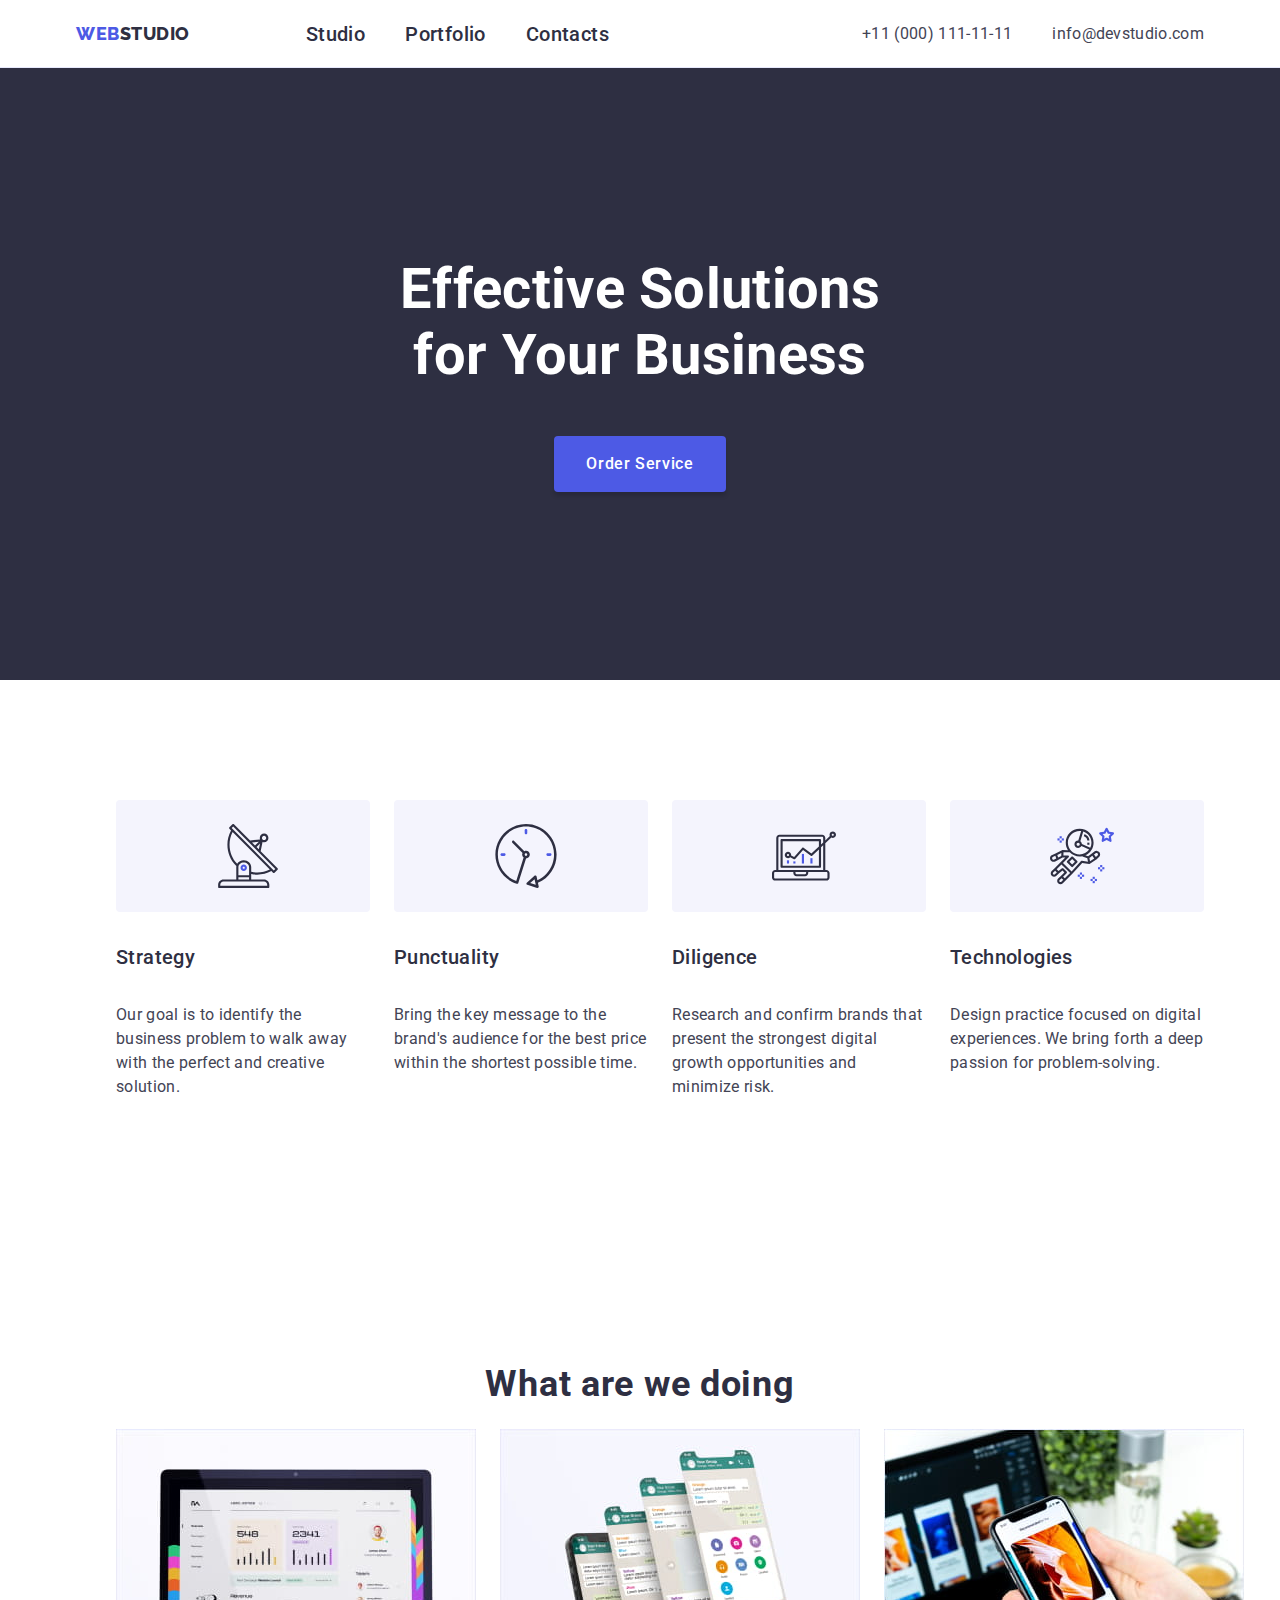
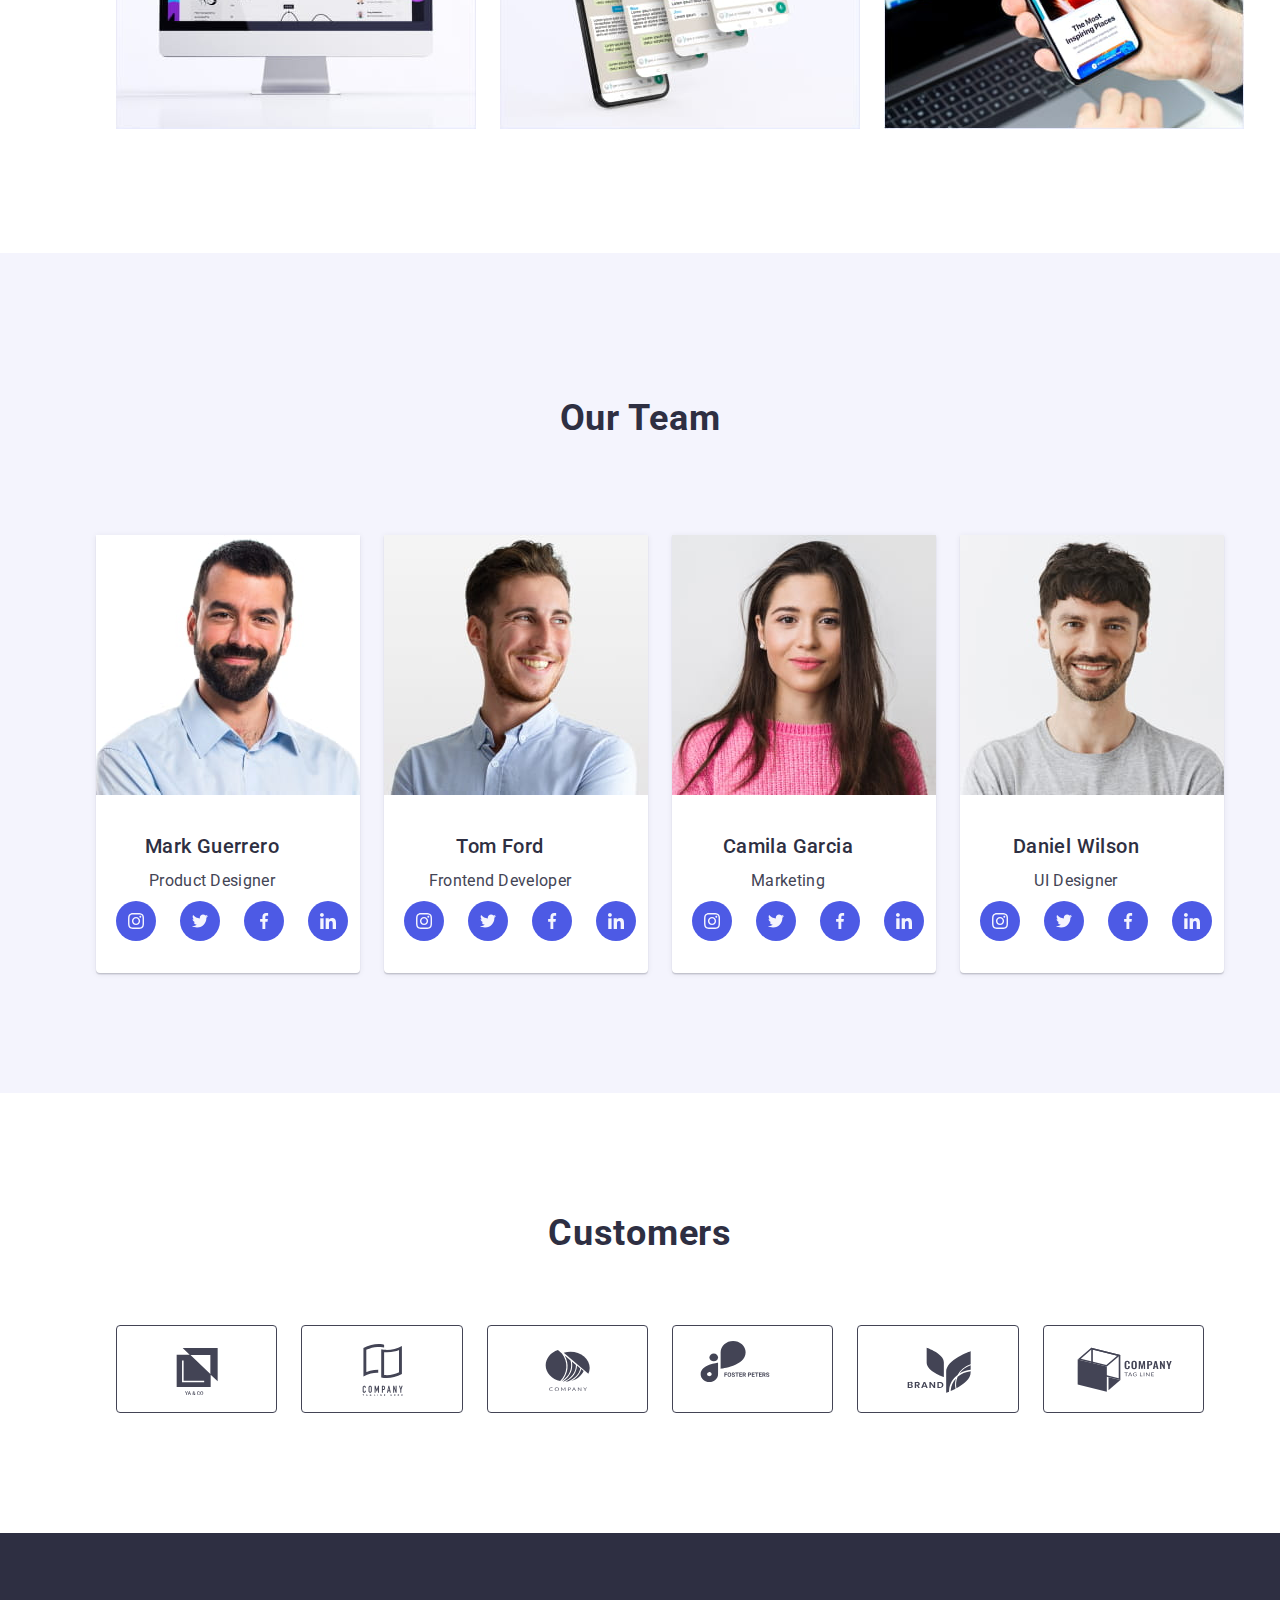
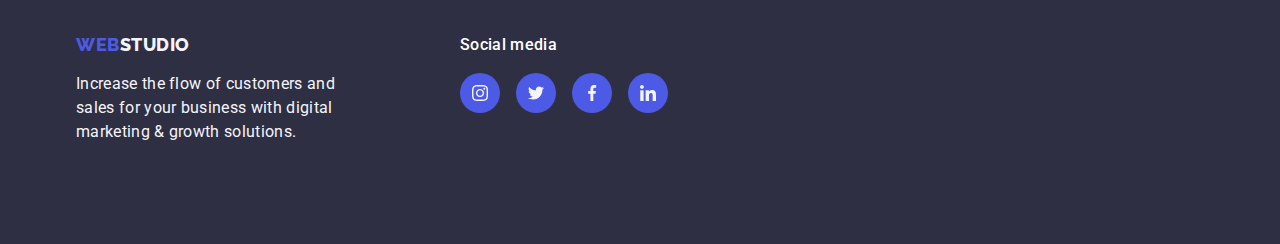
==== index.html @ 134b30d5 "homework 5" ====
<!DOCTYPE html>
<html lang="en">

<head>
    <title>Studio</title>
    <meta charset="utf-8">
    <meta name="viewport" content="initial-scale=1, width=device-width">
    <link
        href="https://fonts.googleapis.com/css2?family=Raleway:wght@800&family=Roboto:wght@400;500;700;900&display=swap"
        rel="stylesheet">
    <link rel="stylesheet" href="node_modules/modern-normalize/modern-normalize.css">
    <link rel="stylesheet" href="css/style.css" />
</head>

<body>
    <header class="header-border">
        <div class="container header-container">
            <nav class="nav-container">
                <div class="logo">
                    <a href="./index.html" class="web">Web <span class="studio-navyblue"> Studio</span></a>
                </div>
                <ul class="menu nav-links-list">
                    <li class="nav-links"><a href="./index.html" class="content">Studio </a></li>
                    <li class="nav-links"><a href="./portfolio.html" class="content">Portfolio</a></li>
                    <li class="nav-links"><a href="./index.html" class="content">Contacts</a></li>
                </ul>
            </nav>
            <address>
                <ul class="list nav-contacts">
                    <li class="nav-links"><a href="tel:+110001111111" class="nav-contact-list">+11 (000) 111-11-11</a>
                    </li>
                    <li class="nav-links"><a href="mailto:info@devstudio.com" class="nav-contact-list">info@devstudio.com</a></li>
                </ul>
            </address>
        </div>
    </header>

    <main>

        <section class="hero heroimage">
            <div class="container hero-container">
                <h1 class="header1">
                    <p class="effective-solutions">Effective Solutions for Your Business</p>
                </h1>
                <button class="order-service" type="button" data-modal-open>Order Service</button>
            </div>
        </section>

        <section class="section">
            <div class="container">
                <h2 hidden> Section 1</h2>
                <ul class="content-list">
                    <li class="feature">
                        <div class="feature-icons">
                            <svg class="feature-icon" width="64" height="64">
                                <use href="./images/icons.svg#strategy"></use>
                            </svg>
                        </div>
                        <h3 class="section1-text">Strategy</h3>
                        <p class="section1-content">Our goal is to identify the business problem to walk away with the
                            perfect and creative solution.</p>
                    </li>
                    <li class="feature">
                        <div class="feature-icons">
                            <svg class="feature-icon" width="64" height="64">
                                <use href="./images/icons.svg#punctuality"></use>
                            </svg>
                        </div>
                        <h3 class="section1-text">Punctuality</h3>
                        <p class="section1-content">Bring the key message to the brand's audience for the best price
                            within
                            the shortest possible time.</p>
                    </li>
                    <li class="feature">
                        <div class="feature-icons">
                            <svg class="feature-icon" width="64" height="64">
                                <use href="./images/icons.svg#diligence"></use>
                            </svg>
                        </div>
                        <h3 class="section1-text">Diligence</h3>
                        <p class="section1-content">Research and confirm brands that present the strongest digital
                            growth
                            opportunities and minimize risk.</p>
                    </li>
                    <li class="feature">
                        <div class="feature-icons">
                            <svg class="feature-icon" width="64" height="64">
                                <use href="./images/icons.svg#technologies"></use>
                            </svg>
                        </div>
                        <h3 class="section1-text">Technologies</h3>
                        <p class="section1-content">Design practice focused on digital experiences. We bring forth a
                            deep
                            passion for problem-solving.</p>
                    </li>
                </ul>
            </div>
        </section>

        <section class="section">
            <div class="container">
            <h2 class="header2">What are we doing</h2>
                <ul class="what-are-we-doing-lists">
                    <li class="image">
                        <img class="h2-img" alt="monitor" src="images/img1.jpg" width="360">
                    </li>
                    <li class="image">
                        <img class="h2-img" alt="celphone" src="images/img2.jpg" width="360">
                    </li>
                    <li class="image">
                        <img class="h2-img" alt="laptop and phone" src="images/img3.jpg" width="360">
                    </li>
                </ul>
            </div>
        </section>

        <section class="section our-team">
            <div class="container">
                <h2 class="header3">Our Team</h2>
                <ul class="our-team-lists">
                    <li class="teamcard">
                        <img class="imgicon" alt="Mark Guerrero" src="images/img_1.jpg" width="100">
                        <div class="text-content">
                            <h3 class="team-name">Mark Guerrero</h3>
                            <p class="title">Product Designer
                            <ul class="team-list-icons">
                                <li class="team-item-icon">
                                    <a href="" class="team-link-icon">
                                        <svg class="team-icon" width="16" height="16">
                                            <use href="./images/icons.svg#instagram"></use>
                                        </svg>
                                    </a>
                                </li>
                                <li class="team-item-icon">
                                    <a href="" class="team-link-icon">
                                        <svg class="team-icon" width="16" height="16">
                                            <use href="./images/icons.svg#twitter"></use>
                                        </svg>
                                    </a>
                                </li>
                                <li class="team-item-icon">
                                    <a href="" class="team-link-icon">
                                        <svg class="team-icon" width="16" height="16">
                                            <use href="./images/icons.svg#facebook"></use>
                                        </svg>
                                    </a>
                                </li>
                                <li class="team-item-icon">
                                    <a href="" class="team-link-icon">
                                        <svg class="team-icon" width="16" height="16">
                                            <use href="./images/icons.svg#linkedin"></use>
                                        </svg>
                                    </a>
                                </li>
                            </ul>
                        </div>
                    </li>
                    <li class="teamcard">
                        <img class="imgicon" alt="Tom Ford" src="images/img_2.jpg" width="100">
                        <div class="text-content">
                            <h3 class="team-name">Tom Ford</h3>
                            <p class="title">Frontend Developer</p>
                            <ul class="team-list-icons">
                                <li class="team-item-icon">
                                    <a href="" class="team-link-icon">
                                        <svg class="team-icon" width="16" height="16">
                                            <use href="./images/icons.svg#instagram"></use>
                                        </svg>
                                    </a>
                                </li>
                                <li class="team-item-icon">
                                    <a href="" class="team-link-icon">
                                        <svg class="team-icon" width="16" height="16">
                                            <use href="./images/icons.svg#twitter"></use>
                                        </svg>
                                    </a>
                                </li>
                                <li class="team-item-icon">
                                    <a href="" class="team-link-icon">
                                        <svg class="team-icon" width="16" height="16">
                                            <use href="./images/icons.svg#facebook"></use>
                                        </svg>
                                    </a>
                                </li>
                                <li class="team-item-icon">
                                    <a href="" class="team-link-icon">
                                        <svg class="team-icon" width="16" height="16">
                                            <use href="./images/icons.svg#linkedin"></use>
                                        </svg>
                                    </a>
                                </li>
                            </ul>
                        </div>
                    </li>
                    <li class="teamcard">
                        <img class="imgicon" alt="Camila Garcia" src="images/img_3.jpg" width="100">
                        <div class="text-content">
                            <h3 class="team-name">Camila Garcia</h3>
                            <p class="title">Marketing</p>
                            <ul class="team-list-icons">
                                <li class="team-item-icon">
                                    <a href="" class="team-link-icon">
                                        <svg class="team-icon" width="16" height="16">
                                            <use href="./images/icons.svg#instagram"></use>
                                        </svg>
                                    </a>
                                </li>
                                <li class="team-item-icon">
                                    <a href="" class="team-link-icon">
                                        <svg class="team-icon" width="16" height="16">
                                            <use href="./images/icons.svg#twitter"></use>
                                        </svg>
                                    </a>
                                </li>
                                <li class="team-item-icon">
                                    <a href="" class="team-link-icon">
                                        <svg class="team-icon" width="16" height="16">
                                            <use href="./images/icons.svg#facebook"></use>
                                        </svg>
                                    </a>
                                </li>
                                <li class="team-item-icon">
                                    <a href="" class="team-link-icon">
                                        <svg class="team-icon" width="16" height="16">
                                            <use href="./images/icons.svg#linkedin"></use>
                                        </svg>
                                    </a>
                                </li>
                            </ul>
                        </div>
                    </li>
                    <li class="teamcard">
                        <img class="imgicon" alt="Daniel Wilson" src="images/img_4.jpg" width="100">
                        <div class="text-content">
                            <h3 class="team-name">Daniel Wilson</h3>
                            <p class="title">UI Designer</p>
                            <ul class="team-list-icons">
                                <li class="team-item-icon">
                                    <a href="" class="team-link-icon">
                                        <svg class="team-icon" width="16" height="16">
                                            <use href="./images/icons.svg#instagram"></use>
                                        </svg>
                                    </a>
                                </li>
                                <li class="team-item-icon">
                                    <a href="" class="team-link-icon">
                                        <svg class="team-icon" width="16" height="16">
                                            <use href="./images/icons.svg#twitter"></use>
                                        </svg>
                                    </a>
                                </li>
                                <li class="team-item-icon">
                                    <a href="" class="team-link-icon">
                                        <svg class="team-icon" width="16" height="16">
                                            <use href="./images/icons.svg#facebook"></use>
                                        </svg>
                                    </a>
                                </li>
                                <li class="team-item-icon">
                                    <a href="" class="team-link-icon">
                                        <svg class="team-icon" width="16" height="16">
                                            <use href="./images/icons.svg#linkedin"></use>
                                        </svg>
                                    </a>
                                </li>
                            </ul>
                        </div>
                    </li>
                </ul>
            </div>
        </section>

        <section class="section customers-section">
            <div class="container">
                <h2 class="customers">Customers</h2>
                <ul class="customers-list">
                    <li class="customers-item">
                        <svg class="customers-icon" width="104" height="56">
                                <use href="./images/icons.svg#client-1"></use>
                            </svg>
                        </a>
                    </li>
                    <li class="customers-item">
                        <svg class="customers-icon" width="104" height="56">
                                <use href="./images/icons.svg#client-2"></use>
                            </svg>
                        </a>
                    </li>
                    <li class="customers-item">
                        <svg class="customers-icon" width="104" height="56">
                                <use href="./images/icons.svg#client-3"></use>
                            </svg>
                        </a>
                    </li>
                    <li class="customers-item">
                        <svg class="customers-icon" width="104" height="56">
                                <use href="./images/icons.svg#client-4"></use>
                            </svg>
                        </a>
                    </li>
                    <li class="customers-item">
                        <svg class="customers-icon" width="104" height="56">
                                <use href="./images/icons.svg#client-5"></use>
                            </svg>
                        </a>
                    </li>
                    <li class="customers-item">
                        <svg class="customers-icon" width="104" height="56">
                               <use href="./images/icons.svg#client-6"></use>
                            </svg>
                        </a>
                    </li>
                </ul>
            </div>
        </section>

    </main>

    <footer class="footer">
        <div class="container footer-container">
            <div class="footer-logo-text">
                <div class="footer-logo">
                    <a href="./index.html" class="web">Web <span class="studio-white"> Studio</span></a>
                </div>
                <p class="increase-the-flow">Increase the flow of customers and sales for your business with digital
                    marketing & growth solutions.</p>
            </div>
            <div class="footer-icon-wrapper">
                <p class="social-media">Social media</p>
                <ul class="footer-icon-list">
                    <li class="footer-icon-item">
                    <a href="" class="footer-icon-link">
                        <svg class="footer-icon" width="16" height="16">
                            <use href="./images/icons.svg#instagram"></use>
                        </svg>
                    </a>
                    </li>
                    <li class="footer-icon-item">
                        <a href="" class="footer-icon-link">
                            <svg class="footer-icon" width="16" height="16">
                                <use href="./images/icons.svg#twitter"></use>
                            </svg>
                        </a>
                    </li>
                    <li class="footer-icon-item">
                        <a href="" class="footer-icon-link">
                            <svg class="footer-icon" width="16" height="16">
                                <use href="./images/icons.svg#facebook"></use>
                            </svg>
                        </a>
                    </li>
                    <li class="footer-icon-item">
                        <a href="" class="footer-icon-link">
                            <svg class="footer-icon" width="16" height="16">
                                <use href="./images/icons.svg#linkedin"></use>
                            </svg>
                        </a>
                    </li>
                </ul>
            </div>
        </div>
    </footer>

    <!-- Modal Window-->
    <div class="backdrop is-hidden" data-modal>
        <div class="modal">
            <button type="button" class="modal-close" data-modal-close>
                <svg class="modal-close-icon" width="8" height="8">
                    <use href="./images/icons.svg#close"></use>
                </svg>
            </button>
        </div>   

    <script src="./js/modal.js"></script>
</body>

</html>
---- css/style.css ----
:root {
    --color-iris: #4d5ae5;
    --color-ocean: #404bbf;
    --color-slate: #434455;
    --color-cloud: #f4f4fd;
    --color-white: #ffffff;
    --color-navy-blue: #2e2f42;
    --color-black: #000000;
    --color-green: #31D0AA;
    --color-dairy: #fcfcfc;
    --color-cornflower: #E7E9FC;
}

h1,
h2,
h3,
h4,
p {
    margin: 0;
    padding: 0;
}

* {
    margin: 0;
    box-sizing: border-box;
}


body {
    font-family: Roboto, sans-serif;
    font-size: 16px;
    letter-spacing: 0.02em;
    background-color: var(--color-white);

}

ul {
    list-style-type: none;
}

address {
    font-style: normal;
}

.header-border {
    border: 0px 0px 1px 0px;
    border-bottom: 1px solid #E7E9FC;
}

.container {
    width: 1158px;
    margin: auto;
    padding: 0 15px;
}

.section {
    padding: 120px 0px;
}

.header-container {
    display: flex;
    justify-content: space-between;

}

.nav-container {
    display: flex;
    justify-content: space-between;
    align-items: center;
    gap: 76px
}

.nav-links-list {
    display: flex;
    justify-content: center;
    align-items: center;
    gap: 40px;
}

.nav-contacts {
    display: flex;
    justify-content: space-between;
    align-items: center;
    column-gap: 40px;
}


.logo {
    letter-spacing: 0.03em;
    line-height: 1.3em;
    font-size: 18px;
    font-weight: 800;
    font-family: Raleway;
}

.web {
    text-transform: uppercase;
    color: var(--color-iris);
    text-align: left;
    display: flex;
    text-decoration: none;
}

.studio-navyblue {
    text-transform: uppercase;
    color: var(--color-navy-blue);
    display: flex;
    text-decoration: none
}

.content {
    letter-spacing: 0.02em;
    font-weight: 500;
    font-family: Roboto;
    font-size: 20px;
    color: var(--color-navy-blue);
    text-decoration: none;
    position: relative;
    display: block;
    transition: color 250ms cubic-bezier(0.4, 0, 0.2, 1);
}

.nav-contact-list {
    font-family: Roboto;
    font-weight: 400;
    letter-spacing: 0.02em;
    color: var(--color-slate);
    text-decoration: none;
    padding: 24px 0px 24px;
    display: block;
}


.hero {
    padding: 188px 0 188px 0px;
    background: var(--color-navy-blue);
}

.heroimage {
    background-size: cover;
    background-image: linear-gradient(rgba(46, 47, 66, 0.7),
            rgba(46, 47, 66, 0.7)),
        url("../images/hero-image.jpg");
    background-repeat: no-repeat;
    margin: 0 auto;
    max-width: 1440px;
}

.hero-container {
    align-items: center;
    display: flex;
    flex-direction: column;
}

.effective-solutions {
    margin-bottom: 48px;
    font-size: 56px;
    font-family: Roboto;
    color: var(--color-white);
    text-align: center;
    width: 496px;

}

.order-service {
    letter-spacing: 0.04em;
    line-height: 1.5em;
    font-weight: 500;
    border: none;
    border-radius: 4px;
    background-color: var(--color-iris);
    box-shadow: 0px 4px 4px rgba(0, 0, 0, 0.15);
    font-size: 16px;
    font-weight: 500;
    font-family: Roboto;
    color: var(--color-white);
    text-align: left;
    cursor: pointer;
    padding: 16px 32px;
}

.content-list {
    display: flex;
    flex-wrap: wrap;
    gap: 24px
}

.section1-text {
    letter-spacing: 0.02em;
    line-height: 1.5em;
    font-family: Roboto;
    font-weight: 500;
    font-size: 20px;
    color: var(--color-navy-blue);
    line-height: 3.75em;
    letter-spacing: 0.02em;
    margin-bottom: 8px;
}

.section1-content {
    font-size: 16px;
    letter-spacing: 0.02em;
    line-height: 1.5em;
    font-family: Roboto;
    font-weight: 400;
    font-size: 16px;
    color: var(--color-slate);
}

.feature {
    width: calc((100% - 72px) / 4);
}

.header2 {
    font-size: 36px;
    letter-spacing: 0.02em;
    line-height: 2.5em;
    font-family: Roboto;
    font-weight: 700;
    font-size: 36px;
    color: var(--color-navy-blue);
    text-align: center;
}

.what-are-we-doing-lists {
    display: flex;
    gap: 24px;
}


.header3 {
    font-family: Roboto;
    font-size: 700;
    font-size: 36px;
    letter-spacing: 0.02em;
    line-height: 2.5em;
    color: var(--color-navy-blue);
    text-align: center;
    margin-bottom: 72px;
}

.teamcard {
    border-radius: 0px 0px 4px 4px;
    background-color: var(--color-white);
    box-shadow: 0px 2px 1px 0px rgba(46, 47, 66, 0.08), 0px 1px 1px 0px rgba(46, 47, 66, 0.16), 0px 1px 6px 0px rgba(46, 47, 66, 0.08);
    width: calc((100%-72px) / 4);
}

.our-team {
    background-color: var(--color-cloud);
}

.our-team-lists {
    display: flex;
    align-items: center;
    justify-content: center;
    gap: 24px;
}

.text-content {
    width: 232px;
    padding: 32px 16px;
}

.h2-img {
    width: 360px;
    height: 300px;
}

.imgicon {
    width: 264px;
    height: 260px;
    object-fit: cover;
    mix-blend-mode: normal;
}

.team-name {
    letter-spacing: 0.02em;
    line-height: 1.5em;
    font-weight: 500;
    font-size: 20px;
    font-family: Roboto;
    color: var(--color-navy-blue);
    text-align: center;
    margin-bottom: 8px;
}


.title {
    font-size: 16px;
    letter-spacing: 0.02em;
    line-height: 1.5em;
    color: var(--color-slate);
    text-align: center;
    margin-bottom: 8px;
}

.customers {
    padding-bottom: 72px;
    color: var(--color-navy-blue);
    text-align: center;
    font-family: Roboto;
    font-size: 36px;
    font-style: normal;
    font-weight: 700;
    line-height: 40px;
    letter-spacing: 0.72px;
    text-transform: capitalize;
}

/*svg style-----*/
.feature-icons {
    height: 112px;
    align-items: center;
    justify-content: center;
    border-radius: 4px;
    background-color: var(--color-cloud);
    margin-bottom: 8px;
}

.feature-icon {
    margin: 24px 100px;
}

.team-link-icon {
    width: 40px;
    height: 40px;
}

.team-list-icons {
    display: flex;
    align-items: center;
    justify-content: center;
    gap: 24px;
}

.team-link-icon {
    display: flex;
    align-items: center;
    justify-content: center;
    width: 40px;
    height: 40px;
    background-color: var(--color-iris);
    border-radius: 20px;
    transition: background-color 250ms cubic-bezier(0.4, 0, 0.2, 1);
}

.team-icon {
    fill: var(--color-cloud);
}


.customers-list {
    width: 100%;
    display: flex;
    justify-content: center;
    align-items: center;
    gap: 24px
}

.customers-icon {
    width: 100%;
    fill: var(--color-slate);
}

.customers-item {
    display: flex;
    justify-content: center;
    align-items: center;
    width: 168px;
    height: 88px;
    color: var(--color-slate);
    border-radius: 4px;
    border: 1px solid var(--color-slate);
}

/*-----*/


/* style for interactive elements */
.content:hover,
.content:focus,
.nav-contact-list:hover,
.nav-contact-list:focus {
    color: var(--color-iris);
}


.content:active,
.nav-contact-list:active,
.order-service:active {
    color: var(--color-cloud);
}

.order-service:hover,
.order-service:focus {
    background-color: var(--color-ocean);
}

.project-card:hover,
.project-card:focus {
    box-shadow: 0px 2px 1px 0px rgba(46, 47, 66, 0.08), 0px 1px 1px 0px rgba(46, 47, 66, 0.16), 0px 1px 6px 0px rgba(46, 47, 66, 0.08);
}

.all:hover,
.all:focus,
.button:hover,
.button:focus {
    background-color: var(--color-ocean);
    box-shadow: 0px 2px 2px 0px rgba(0, 0, 0, 0.12), 0px 2px 1px 0px rgba(0, 0, 0, 0.08), 0px 3px 1px 0px rgba(0, 0, 0, 0.10);
    color: var(--color-white);
    border: 1px solid transparent;
}

.all:active,
.button:active {
    color: var(--color-navy-blue);

}

.team-link-icon:hover,
.team-link-icon:focus {
    background-color: var(--color-ocean);
}


.footer-icon-link:hover,
.footer-icon-link:focus {
    background-color: var(--color-green);
}

.customers-item:hover {
    border-color: var(--color-ocean);
    fill: var(--color-ocean);
}

.customers-icon:hover {
    fill: var(--color-ocean);
}

/*-------*/


.footer {
    background-color: var(--color-navy-blue);
    padding: 100px 0;
}

.footer-container {
    text-align: start;
    display: flex;
    flex-wrap: wrap;
}

.footer-logo-text {
    margin-right: 120px;
}

.studio-white {
    color: var(--color-cloud);
}

.increase-the-flow {
    font-family: Roboto;
    font-size: 16px;
    font-weight: 400;
    letter-spacing: 0.02em;
    line-height: 1.5em;
    color: var(--color-cloud);
    width: 264px;
    margin-left: auto;
    margin-right: auto;
}

.footer-logo {
    letter-spacing: 0.03em;
    line-height: 1.3em;
    font-size: 18px;
    font-weight: 800;
    font-family: Raleway;
    margin-bottom: 16px;
}


.social-media {
    color: var(--color-white);
    font-family: Roboto;
    font-size: 16px;
    font-style: normal;
    font-weight: 500;
    line-height: 24px;
    letter-spacing: 0.32px;
    margin-bottom: 16px;
}

.footer-icon-list {
    display: flex;
    align-items: center;
    justify-content: center;
    gap: 16px;
    padding: 0;
}

.footer-icon-link {
    display: flex;
    align-items: center;
    justify-content: center;
    width: 40px;
    height: 40px;
    background-color: var(--color-iris);
    border-radius: 20px;
}

.footer-icon-link {
    width: 40px;
    height: 40px;
}

.footer-icon {
    fill: var(--color-cloud);
}


.filters {
    display: flex;
    justify-content: center;
    align-items: center;
    gap: 24px;
    margin-bottom: 72px;
}


.button {
    letter-spacing: 0.04em;
    font-weight: 500;
    border-radius: 4px;
    background-color: var(--color-cloud);
    border: 1px solid #e7e9fc;
    font-size: 16px;
    color: var(--color-iris);
    font-family: Roboto;
    padding: 12px 24px;
    align-items: center;
    cursor: pointer;
    transition: fill 250ms cubic-bezier(0.4, 0, 0.2, 1),
                background-color 250ms cubic-bezier(0.4, 0, 0.2, 1),
                border-color 250ms cubic-bezier(0.4, 0, 0.2, 1),
                box-shadow 250ms cubic-bezier(0.4, 0, 0.2, 1);
}


.project-card-rows {
    display: flex;
    flex-wrap: wrap;
    gap: 48px 24px;
}

.project-card {
    background-color: var(---color-white);
    border: 1px solid #e7e9fc;
    box-sizing: border-box;
    width: calc((100% - 48px) / 3);
    transition: box-shadow 250ms cubic-bezier(0.4, 0, 0.2, 1);
}

.img-icon {
    display: block;
    max-width: 100%;
    height: auto;
    overflow: clip;
}

.card-content {
    width: 360px;
    padding: 32px 16px;
}

.img-label {
    letter-spacing: 0.02em;
    line-height: 1.5em;
    font-weight: 500;
    font-size: 20px;
    font-family: Roboto;
    color: var(--color-navy-blue);
    margin-bottom: 8px;
}

.img-title {
    font-size: 16px;
    letter-spacing: 0.02em;
    line-height: 1.5em;
    font-weight: 400;
    font-size: 16px;
    font-family: Roboto;
    color: var(--color-slate);
}

.backdrop {
    position: fixed;
    top: 0;
    left: 0;
    width: 100%;
    height: 100%;
    background-color: rgba(46, 47, 66, 0.4);
    transition: opacity 250ms cubic-bezier(0.4, 0, 0.2, 1),
        visibility 250ms cubic-bezier(0.4, 0, 0.2, 1);
}

.backdrop.is-hidden {
    opacity: 0;
    pointer-events: none;
    visibility: hidden;
}

.modal {
    position: absolute;
    top: 50%;
    left: 50%;
    transform: translateX(-50%) translateY(-50%);
    width: 408px;
    height: 584px;
    border-radius: 4px;
    box-shadow: 0px 2px 1px 0px rgba(0, 0, 0, 0.20), 0px 1px 3px 0px rgba(0, 0, 0, 0.12),
        0px 1px 1px 0px rgba(0, 0, 0, 0.14);
    background-color: var(--color-dairy);
    transition: transform 250ms cubic-bezier(0.4, 0, 0.2, 1);

}

.modal-close {
    padding: 0;
    position: absolute;
    top: 24px;
    right: 24px;
    display: flex;
    justify-content: center;
    align-items: center;
    width: 24px;
    height: 24px;
    border-radius: 50%;
    border: 1px solid rgba(0, 0, 0, 0.1);
    background-color: var(--color-cornflower);
    transition: background-color 250ms cubic-bezier(0.4, 0, 0.2, 1),
        border 250ms cubic-bezier(0.4, 0, 0.2, 1);
}

.modal-close-icon {
    fill: var(--color-navy-blue);
    transition: fill 250ms cubic-bezier(0.4, 0, 0.2, 1);
}

.modal-close:hover,
.modal-close:focus {
    background-color: var(--color-ocean);
    color: var(--color-white);
}

.overlay-container {
    position: relative;
    overflow: hidden;
}

.overlay-text {
    position: absolute;
    top: 0;
    height: 100%;
    width: 100%;
    color: var(--color-cloud);
    font-family: Roboto;
    font-size: 16px;
    font-weight: 400;
    line-height: 1.5em;
    letter-spacing: 0.32px;
    padding: 40px 32px;
    transform: translateY(100%);
    background-color: var(--color-iris);
    transition: transform 250ms cubic-bezier(0.4, 0, 0.2, 1);
}

.project-card:hover .overlay-text {
    transform: translateY(0);
}
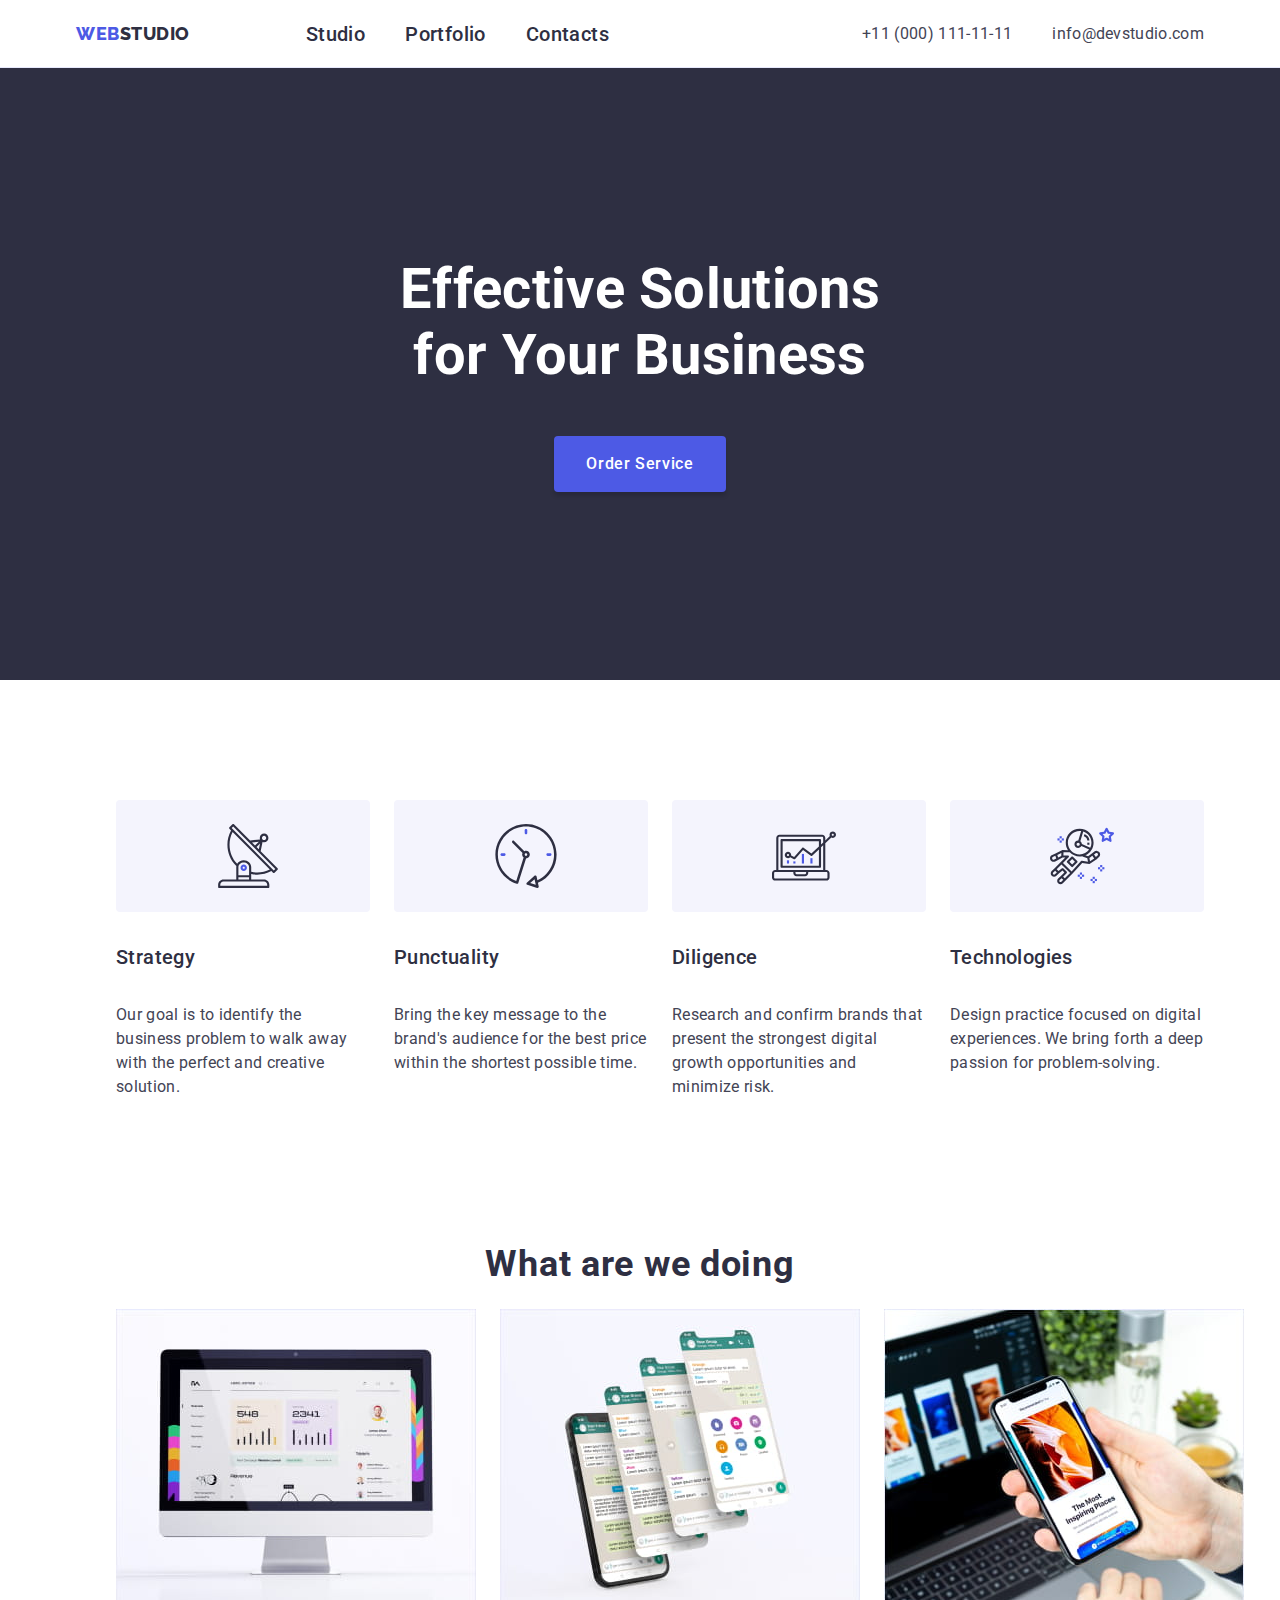
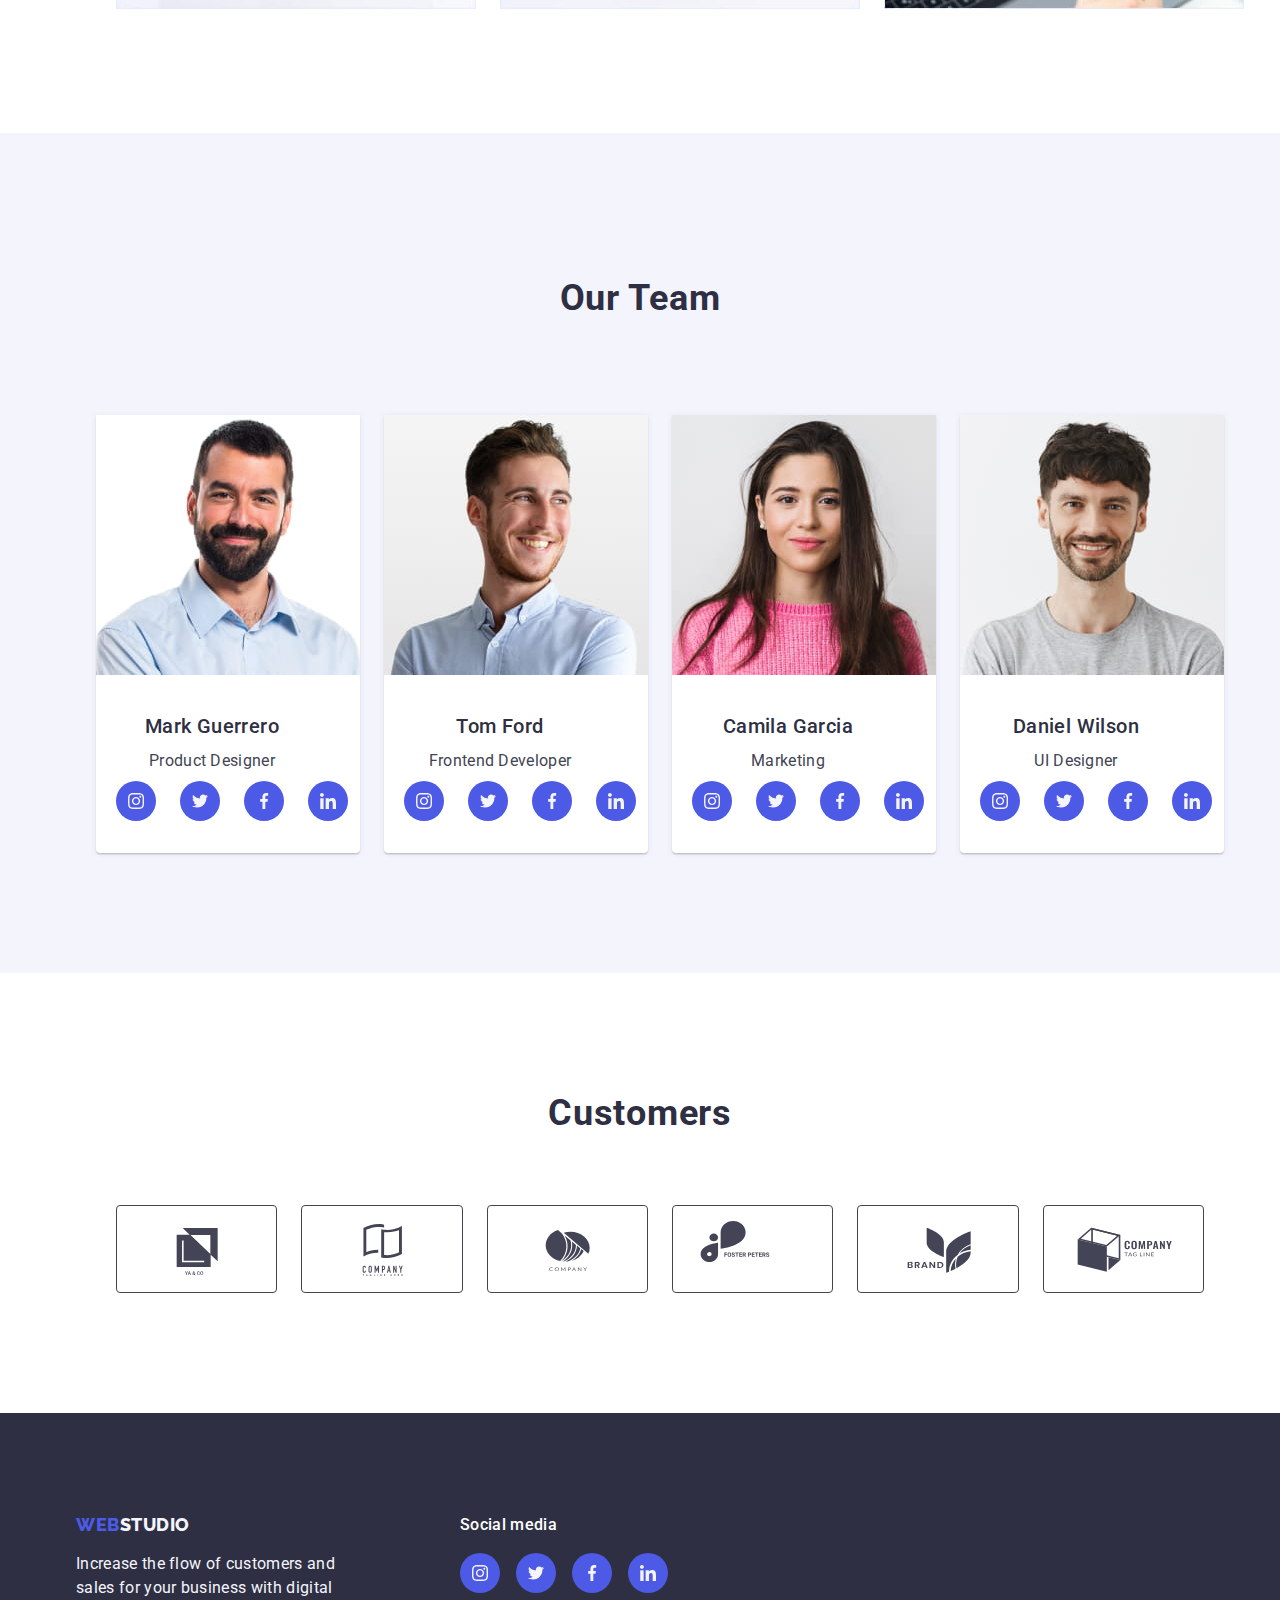
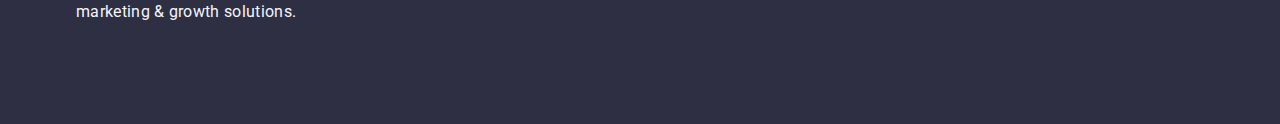
==== commit 208031ac: "homework 5" ====
--- a/index.html
+++ b/index.html
@@ -97,7 +97,7 @@
             </div>
         </section>
 
-        <section class="section">
+        <section class="section what-are-we-doing">
             <div class="container">
             <h2 class="header2">What are we doing</h2>
                 <ul class="what-are-we-doing-lists">
--- a/css/style.css
+++ b/css/style.css
@@ -225,6 +225,10 @@
 .what-are-we-doing-lists {
     display: flex;
     gap: 24px;
+}
+
+.what-are-we-doing {
+    padding-top: 0;
 }
 
 
@@ -645,6 +649,9 @@
 }
 
 .modal-close-icon {
+    width: 8px;
+    height: 8px;
+    flex-shrink: 0;
     fill: var(--color-navy-blue);
     transition: fill 250ms cubic-bezier(0.4, 0, 0.2, 1);
 }
@@ -652,7 +659,13 @@
 .modal-close:hover,
 .modal-close:focus {
     background-color: var(--color-ocean);
-    color: var(--color-white);
+    border: none;
+    fill: var(--color-white);
+}
+
+.modal-close:hover .modal-close-icon,
+.modal-close:focus .modal-close-icon {
+    fill: var(--color-white);
 }
 
 .overlay-container {
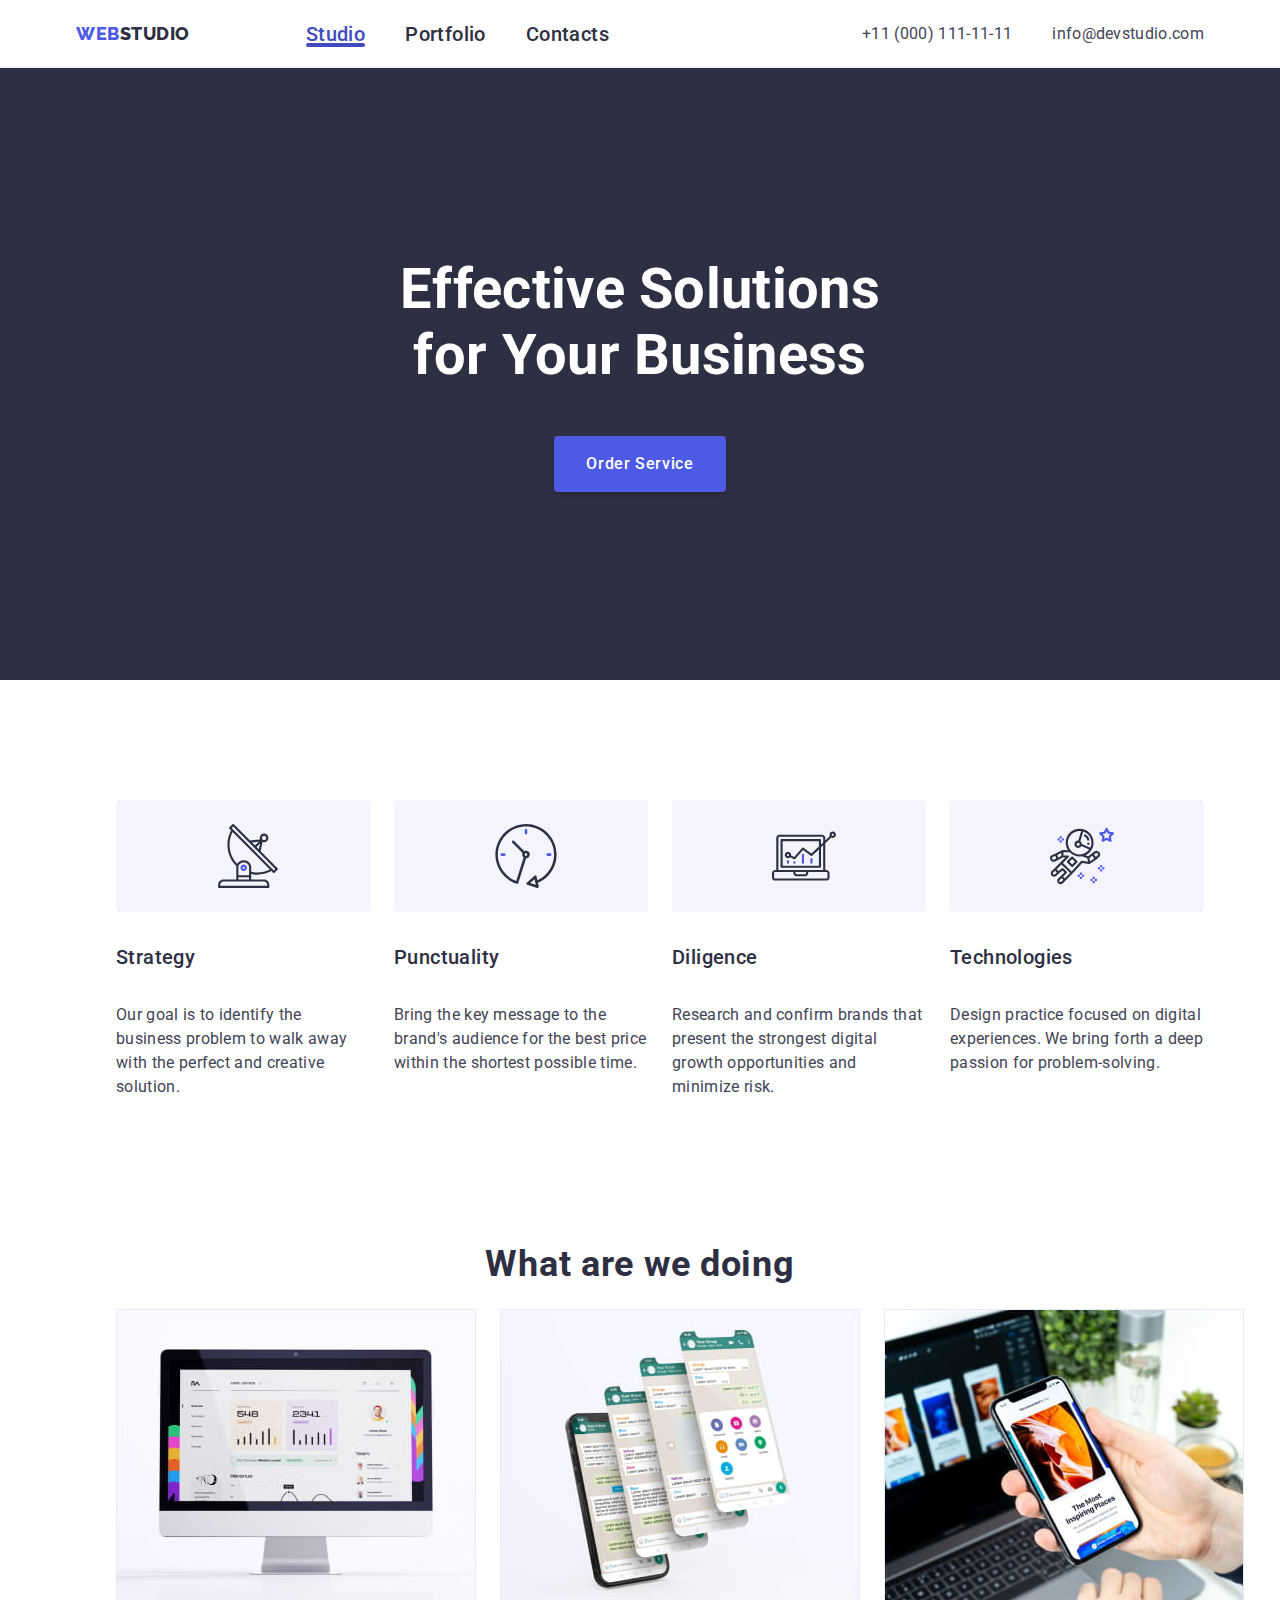
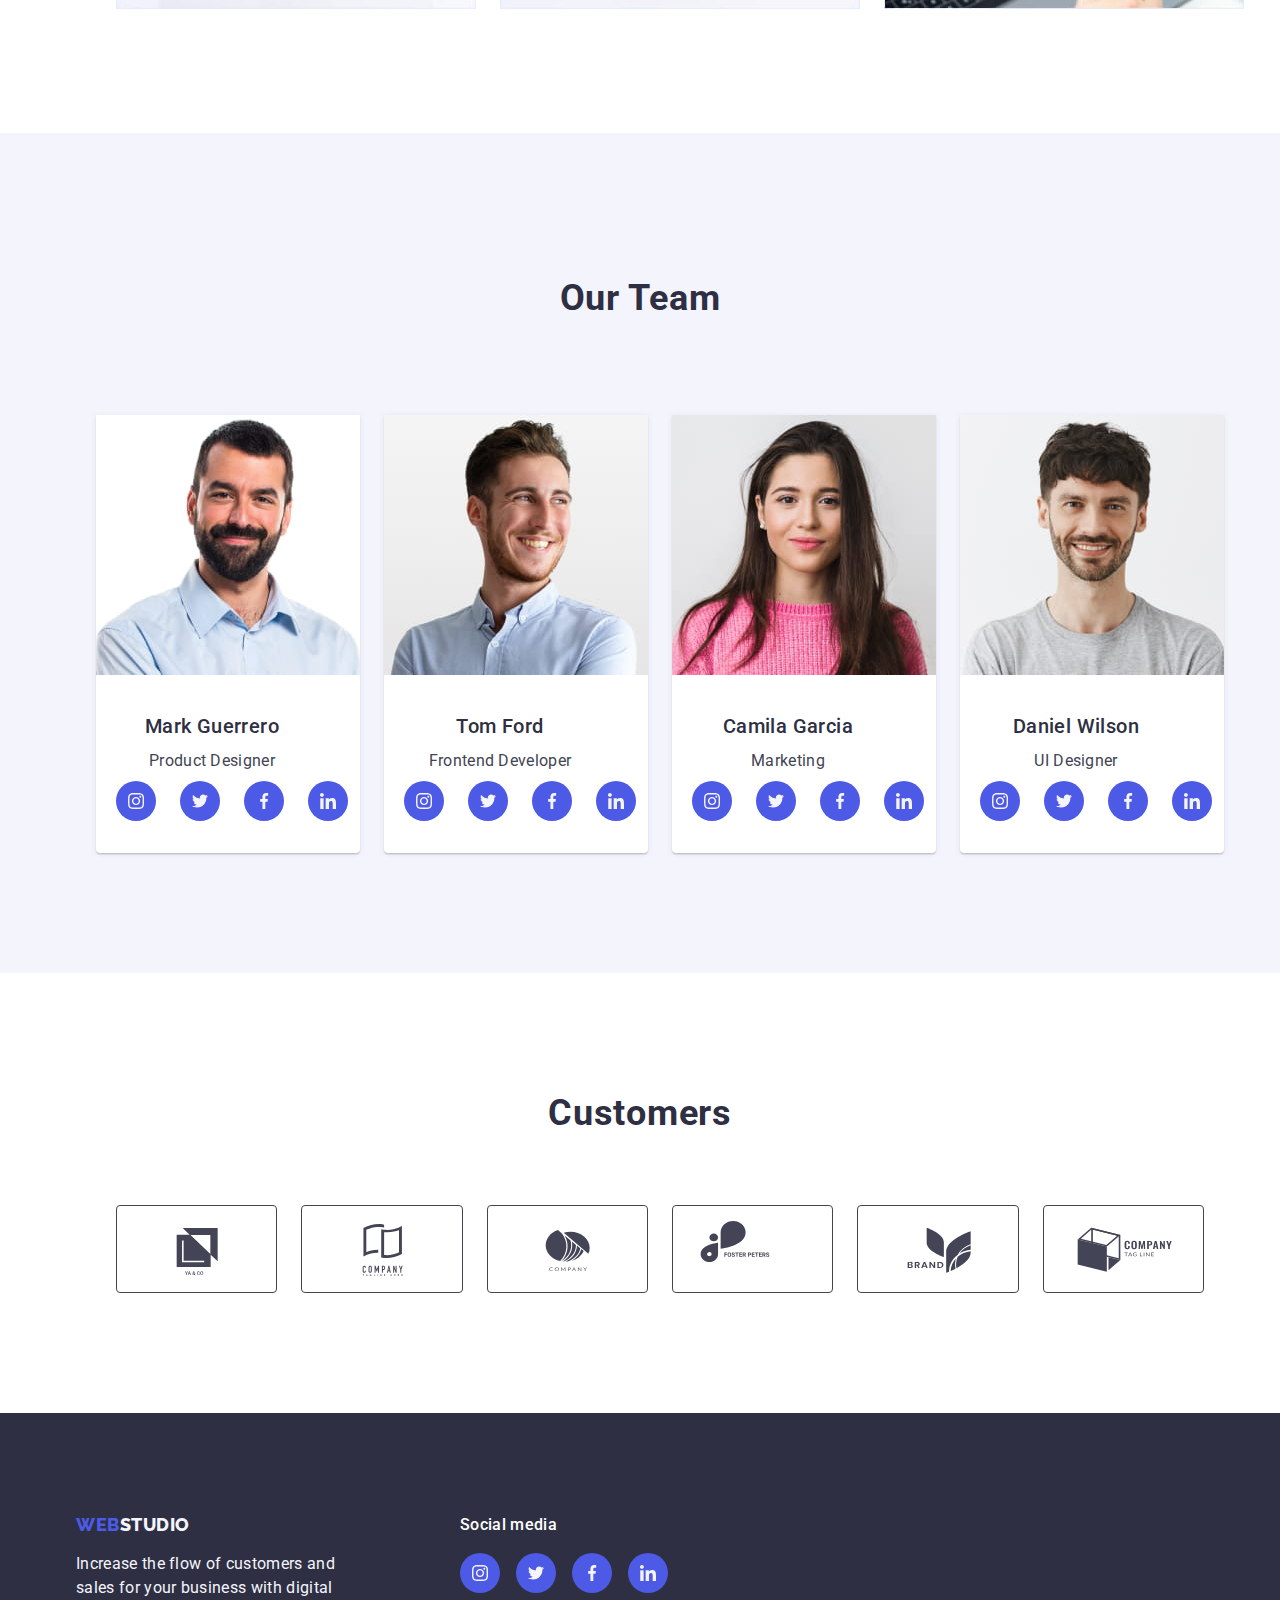
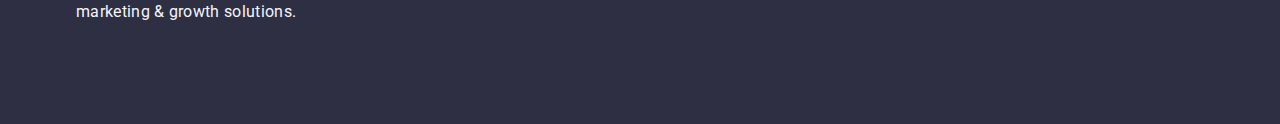
==== commit 8cb693e3: "homework 5" ====
--- a/index.html
+++ b/index.html
@@ -20,7 +20,7 @@
                     <a href="./index.html" class="web">Web <span class="studio-navyblue"> Studio</span></a>
                 </div>
                 <ul class="menu nav-links-list">
-                    <li class="nav-links"><a href="./index.html" class="content">Studio </a></li>
+                    <li class="nav-links"><a href="./index.html" class="content link-current">Studio </a></li>
                     <li class="nav-links"><a href="./portfolio.html" class="content">Portfolio</a></li>
                     <li class="nav-links"><a href="./index.html" class="content">Contacts</a></li>
                 </ul>
--- a/css/style.css
+++ b/css/style.css
@@ -118,6 +118,21 @@
     position: relative;
     display: block;
     transition: color 250ms cubic-bezier(0.4, 0, 0.2, 1);
+}
+
+.link-current {
+    color: var(--color-ocean);
+}
+
+.link-current::after {
+    content: '';
+    display: block;
+    width: 100%;
+    height: 4px;
+    border-radius: 2px;
+    background: var(--color-ocean);
+    position: absolute;
+    bottom: -1px;
 }
 
 .nav-contact-list {
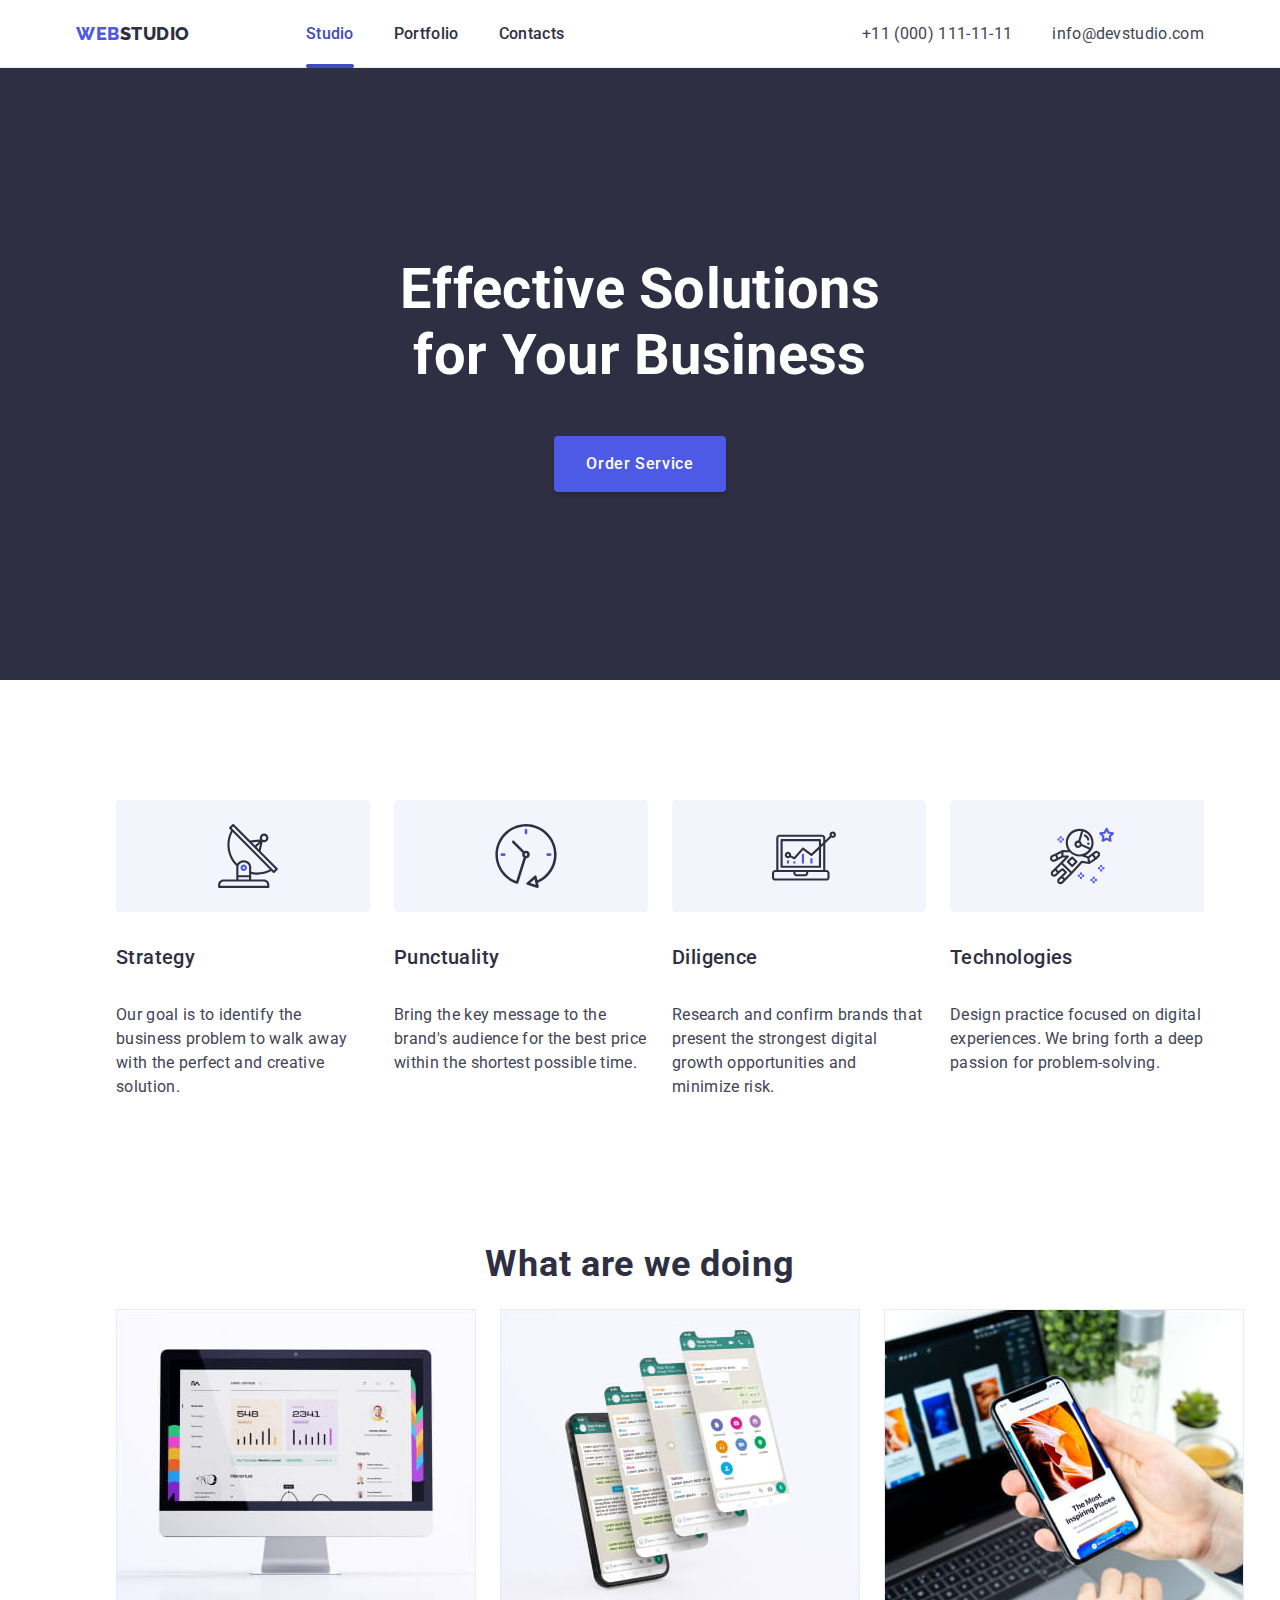
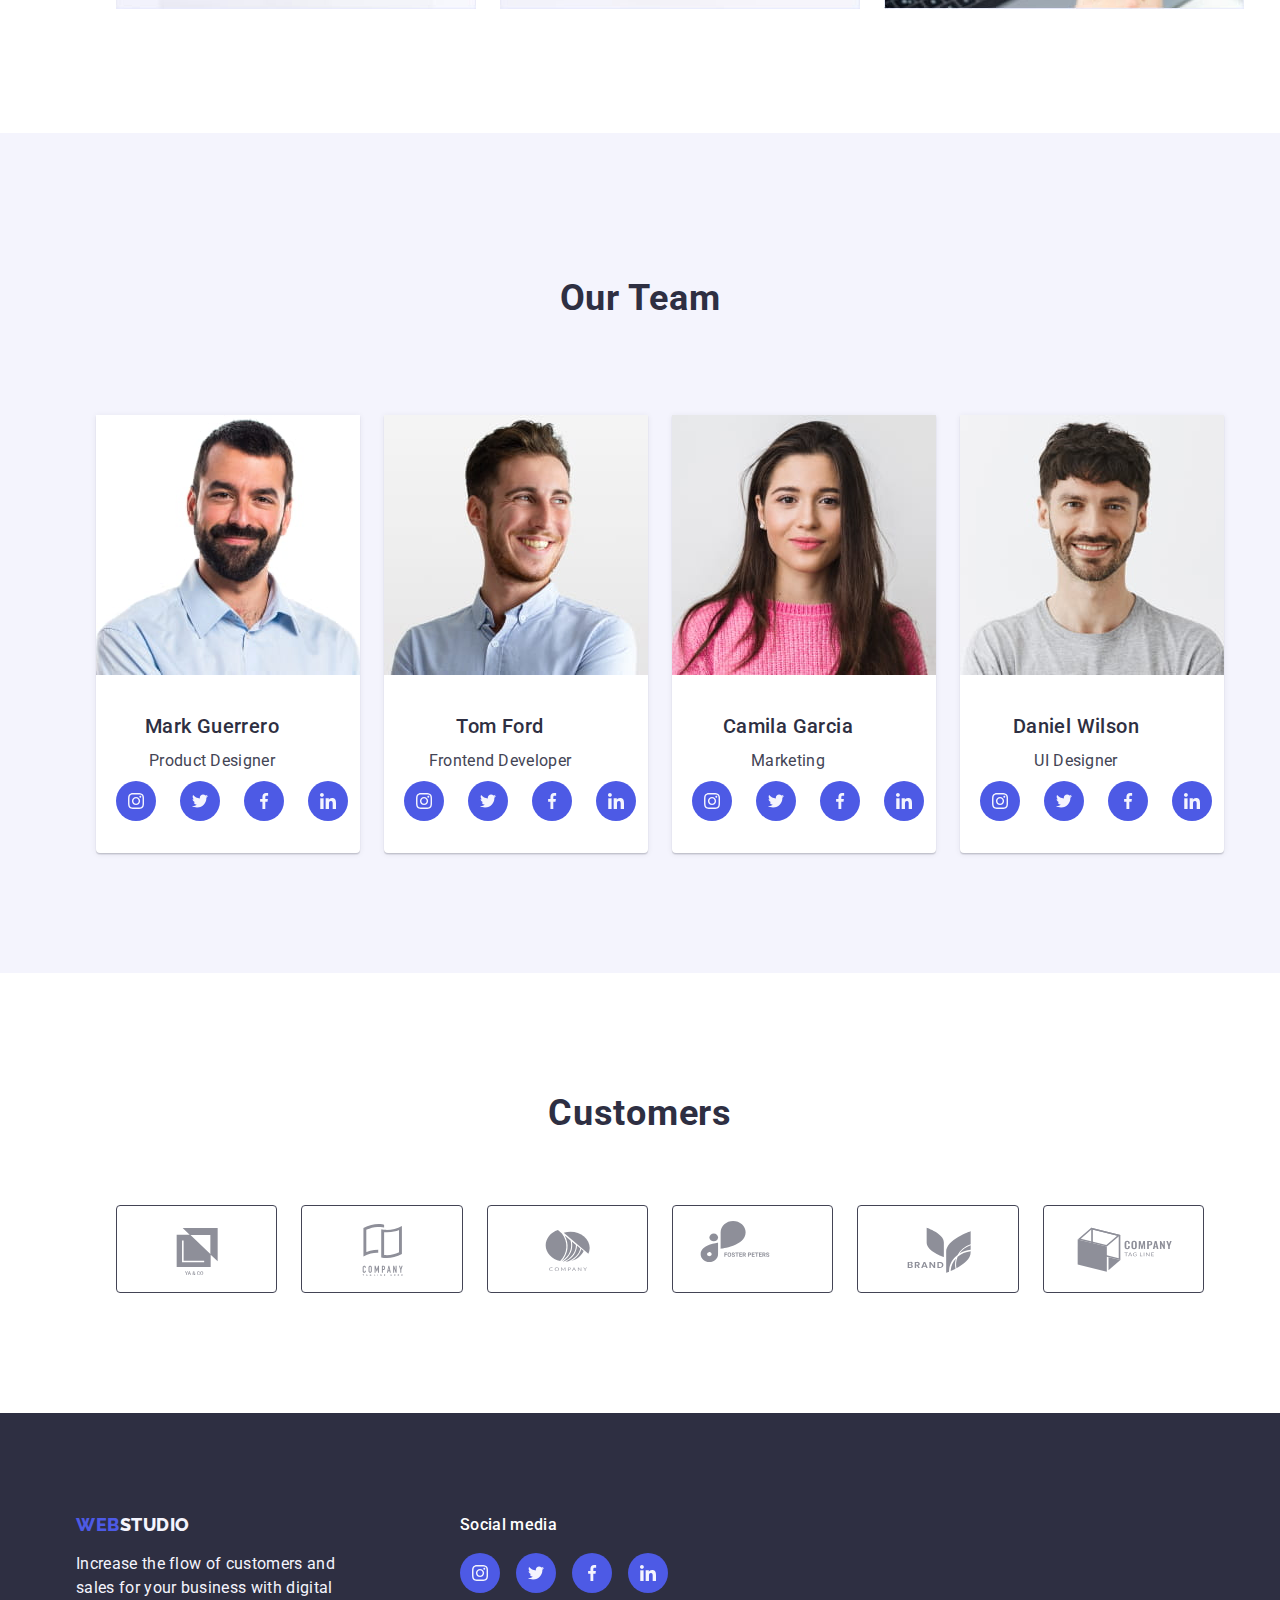
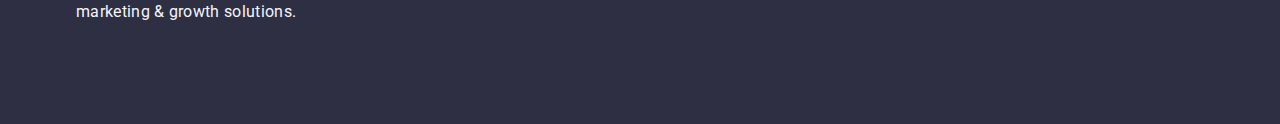
==== commit f107d901: "homework 5" ====
--- a/index.html
+++ b/index.html
@@ -39,8 +39,8 @@
 
         <section class="hero heroimage">
             <div class="container hero-container">
-                <h1 class="header1">
-                    <p class="effective-solutions">Effective Solutions for Your Business</p>
+                <h1 class="effective-solutions">
+                Effective Solutions for Your Business
                 </h1>
                 <button class="order-service" type="button" data-modal-open>Order Service</button>
             </div>
@@ -278,37 +278,31 @@
                         <svg class="customers-icon" width="104" height="56">
                                 <use href="./images/icons.svg#client-1"></use>
                             </svg>
-                        </a>
                     </li>
                     <li class="customers-item">
                         <svg class="customers-icon" width="104" height="56">
                                 <use href="./images/icons.svg#client-2"></use>
                             </svg>
-                        </a>
                     </li>
                     <li class="customers-item">
                         <svg class="customers-icon" width="104" height="56">
                                 <use href="./images/icons.svg#client-3"></use>
                             </svg>
-                        </a>
                     </li>
                     <li class="customers-item">
                         <svg class="customers-icon" width="104" height="56">
                                 <use href="./images/icons.svg#client-4"></use>
                             </svg>
-                        </a>
                     </li>
                     <li class="customers-item">
                         <svg class="customers-icon" width="104" height="56">
                                 <use href="./images/icons.svg#client-5"></use>
                             </svg>
-                        </a>
                     </li>
                     <li class="customers-item">
                         <svg class="customers-icon" width="104" height="56">
                                <use href="./images/icons.svg#client-6"></use>
                             </svg>
-                        </a>
                     </li>
                 </ul>
             </div>
@@ -370,7 +364,7 @@
                 </svg>
             </button>
         </div>   
-
+    </div>
     <script src="./js/modal.js"></script>
 </body>
 
--- a/css/style.css
+++ b/css/style.css
@@ -9,6 +9,7 @@
     --color-green: #31D0AA;
     --color-dairy: #fcfcfc;
     --color-cornflower: #E7E9FC;
+    --color-lightslate: #8E8F99;
 }
 
 h1,
@@ -112,9 +113,10 @@
     letter-spacing: 0.02em;
     font-weight: 500;
     font-family: Roboto;
-    font-size: 20px;
+    font-size: 16px;
     color: var(--color-navy-blue);
     text-decoration: none;
+    padding: 24px 0;
     position: relative;
     display: block;
     transition: color 250ms cubic-bezier(0.4, 0, 0.2, 1);
@@ -379,7 +381,8 @@
 
 .customers-icon {
     width: 100%;
-    fill: var(--color-slate);
+    fill: var(--color-lightslate);
+    cursor: pointer;
 }
 
 .customers-item {
@@ -686,6 +689,7 @@
 .overlay-container {
     position: relative;
     overflow: hidden;
+    cursor: pointer;
 }
 
 .overlay-text {
